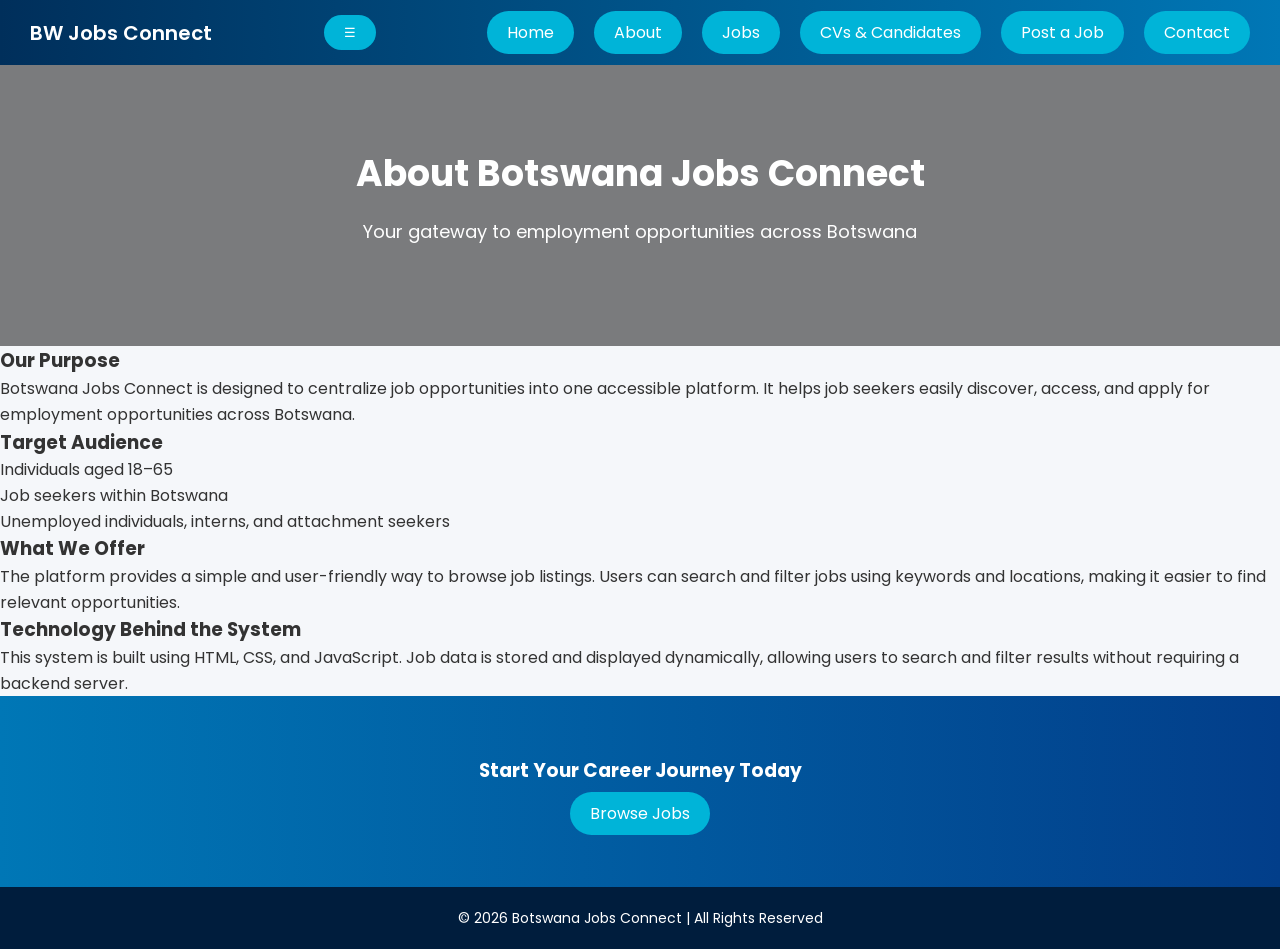
==== about.html @ 12d96cab "Add files via upload" ====
<!DOCTYPE html>
<html lang="en">
<head>
    <meta charset="UTF-8">
    <meta name="viewport" content="width=device-width, initial-scale=1.0">
    <title>About - Botswana Jobs Connect</title>
    <link rel="stylesheet" href="styles.css">
</head>
<body>

<header>
    <nav>
        <h1>BW Jobs Connect</h1>

        <button class="menu-toggle">☰</button>

        <ul>
            <li><a href="index.html">Home</a></li>
            <li><a href="about.html" class="active">About</a></li>
            <li><a href="jobs.html">Jobs</a></li>
            <li><a href="candidates.html">CVs & Candidates</a></li>
            <li><a href="post-job.html">Post a Job</a></li>
            <li><a href="contact.html">Contact</a></li>
        </ul>
    </nav>
</header>

<main>

    <!-- Hero -->
    <section id="hero">
        <h2>About Botswana Jobs Connect</h2>
        <p>Your gateway to employment opportunities across Botswana</p>
    </section>

    <!-- Purpose -->
    <section class="about-section">
        <h3>Our Purpose</h3>
        <p>
            Botswana Jobs Connect is designed to centralize job opportunities into one accessible platform.
            It helps job seekers easily discover, access, and apply for employment opportunities across Botswana.
        </p>
    </section>

    <!-- Audience -->
    <section class="about-section">
        <h3>Target Audience</h3>
        <ul>
            <li>Individuals aged 18–65</li>
            <li>Job seekers within Botswana</li>
            <li>Unemployed individuals, interns, and attachment seekers</li>
        </ul>
    </section>

    <!-- System Description -->
    <section class="about-section">
        <h3>What We Offer</h3>
        <p>
            The platform provides a simple and user-friendly way to browse job listings.
            Users can search and filter jobs using keywords and locations, making it easier
            to find relevant opportunities.
        </p>
    </section>

    <!-- Technical Info -->
    <section class="about-section">
        <h3>Technology Behind the System</h3>
        <p>
            This system is built using HTML, CSS, and JavaScript. Job data is stored and displayed dynamically,
            allowing users to search and filter results without requiring a backend server.
        </p>
    </section>

    <!-- CTA -->
    <section id="cta">
        <h3>Start Your Career Journey Today</h3>
        <a href="jobs.html">Browse Jobs</a>
    </section>

</main>

<footer>
    <p>© 2026 Botswana Jobs Connect | All Rights Reserved</p>
</footer>

</body>
</html>
---- styles.css ----
/* Google Font (optional but recommended) */
@import url('https://fonts.googleapis.com/css2?family=Poppins:wght@300;400;600&display=swap');

/* RESET */
* {
    margin: 0;
    padding: 0;
    box-sizing: border-box;
}

/* BASE */
body {
    font-family: 'Poppins', sans-serif;
    background-color: #f5f7fa;
    color: #333;
    line-height: 1.6;
}

/* HEADER */
header {
    background: linear-gradient(90deg, #002f5b, #0077b6);
    color: white;
    padding: 15px 30px;
}

nav h1 {
    font-size: 20px;
    font-weight: 600;
}

/* NAV */
nav {
    display: flex;
    justify-content: space-between;
    align-items: center;
}

nav ul {
    display: flex;
    gap: 20px;
    list-style: none;
}

nav a {
    color: white;
    text-decoration: none;
    font-weight: 400;
    transition: 0.3s;
}

nav a:hover {
    color: #90e0ef;
}

/* HERO */
#hero {
    text-align: center;
    padding: 80px 20px;
    background: linear-gradient(rgba(0,0,0,0.5), rgba(0,0,0,0.5)),
                url('https://images.unsplash.com/photo-1521737604893-d14cc237f11d');
    background-size: cover;
    background-position: center;
    color: white;
}

#hero h2 {
    font-size: 36px;
    margin-bottom: 15px;
}

#hero p {
    margin-bottom: 20px;
    font-size: 18px;
}

/* BUTTONS */
a, button {
    background: #00b4d8;
    color: white;
    border: none;
    padding: 10px 20px;
    border-radius: 25px;
    cursor: pointer;
    text-decoration: none;
    transition: 0.3s;
}

a:hover, button:hover {
    background: #0096c7;
    transform: translateY(-2px);
}

/* SEARCH */
#search {
    text-align: center;
    padding: 40px 20px;
}

#search input {
    padding: 12px;
    width: 250px;
    border-radius: 25px;
    border: 1px solid #ccc;
    margin-right: 10px;
}

/* JOBS */
#jobs {
    padding: 40px 20px;
}

#jobs h3 {
    text-align: center;
    margin-bottom: 30px;
}

#job-list {
    display: grid;
    grid-template-columns: repeat(auto-fit, minmax(250px, 1fr));
    gap: 20px;
}

/* JOB CARD */
.job-card {
    background: white;
    padding: 20px;
    border-radius: 12px;
    transition: 0.3s;
    box-shadow: 0 4px 10px rgba(0,0,0,0.05);
}

.job-card h4 {
    margin-bottom: 10px;
}

.job-card p {
    font-size: 14px;
    color: #555;
}

.job-card:hover {
    transform: translateY(-5px);
    box-shadow: 0 8px 20px rgba(0,0,0,0.1);
}

/* CTA */
#cta {
    text-align: center;
    padding: 60px 20px;
    background: linear-gradient(90deg, #0077b6, #023e8a);
    color: white;
}

#cta h3 {
    margin-bottom: 15px;
}

/* FOOTER */
footer {
    text-align: center;
    padding: 20px;
    background: #001d3d;
    color: white;
    font-size: 14px;
}
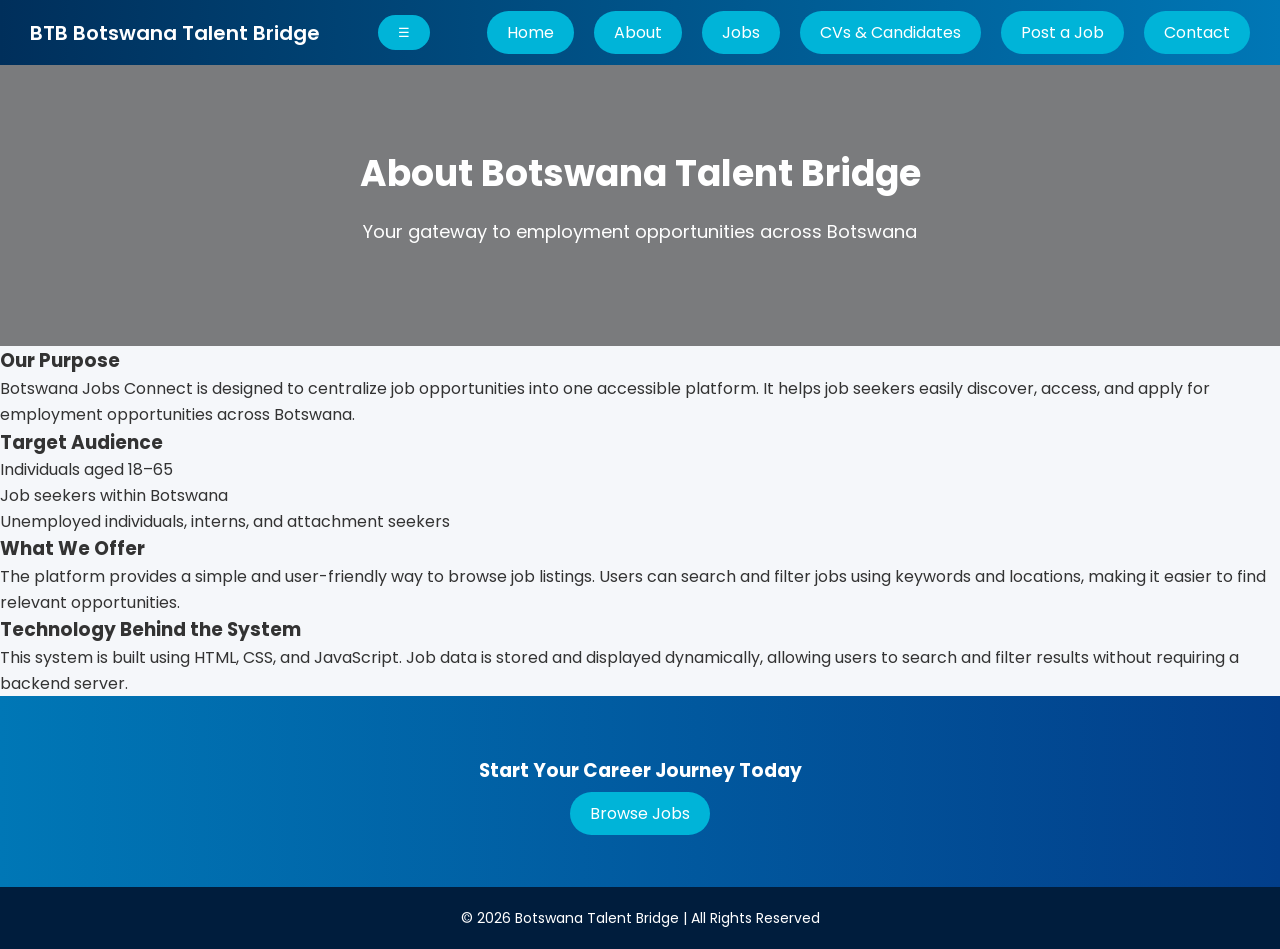
==== commit ce1879dc: "Update about.html" ====
--- a/about.html
+++ b/about.html
@@ -3,14 +3,14 @@
 <head>
     <meta charset="UTF-8">
     <meta name="viewport" content="width=device-width, initial-scale=1.0">
-    <title>About - Botswana Jobs Connect</title>
+    <title>About - Botswana Talent Bridge</title>
     <link rel="stylesheet" href="styles.css">
 </head>
 <body>
 
 <header>
     <nav>
-        <h1>BW Jobs Connect</h1>
+        <h1>BTB Botswana Talent Bridge</h1>
 
         <button class="menu-toggle">☰</button>
 
@@ -29,7 +29,7 @@
 
     <!-- Hero -->
     <section id="hero">
-        <h2>About Botswana Jobs Connect</h2>
+        <h2>About Botswana Talent Bridge</h2>
         <p>Your gateway to employment opportunities across Botswana</p>
     </section>
 
@@ -80,8 +80,8 @@
 </main>
 
 <footer>
-    <p>© 2026 Botswana Jobs Connect | All Rights Reserved</p>
+    <p>© 2026 Botswana Talent Bridge | All Rights Reserved</p>
 </footer>
 
 </body>
-</html>+</html>
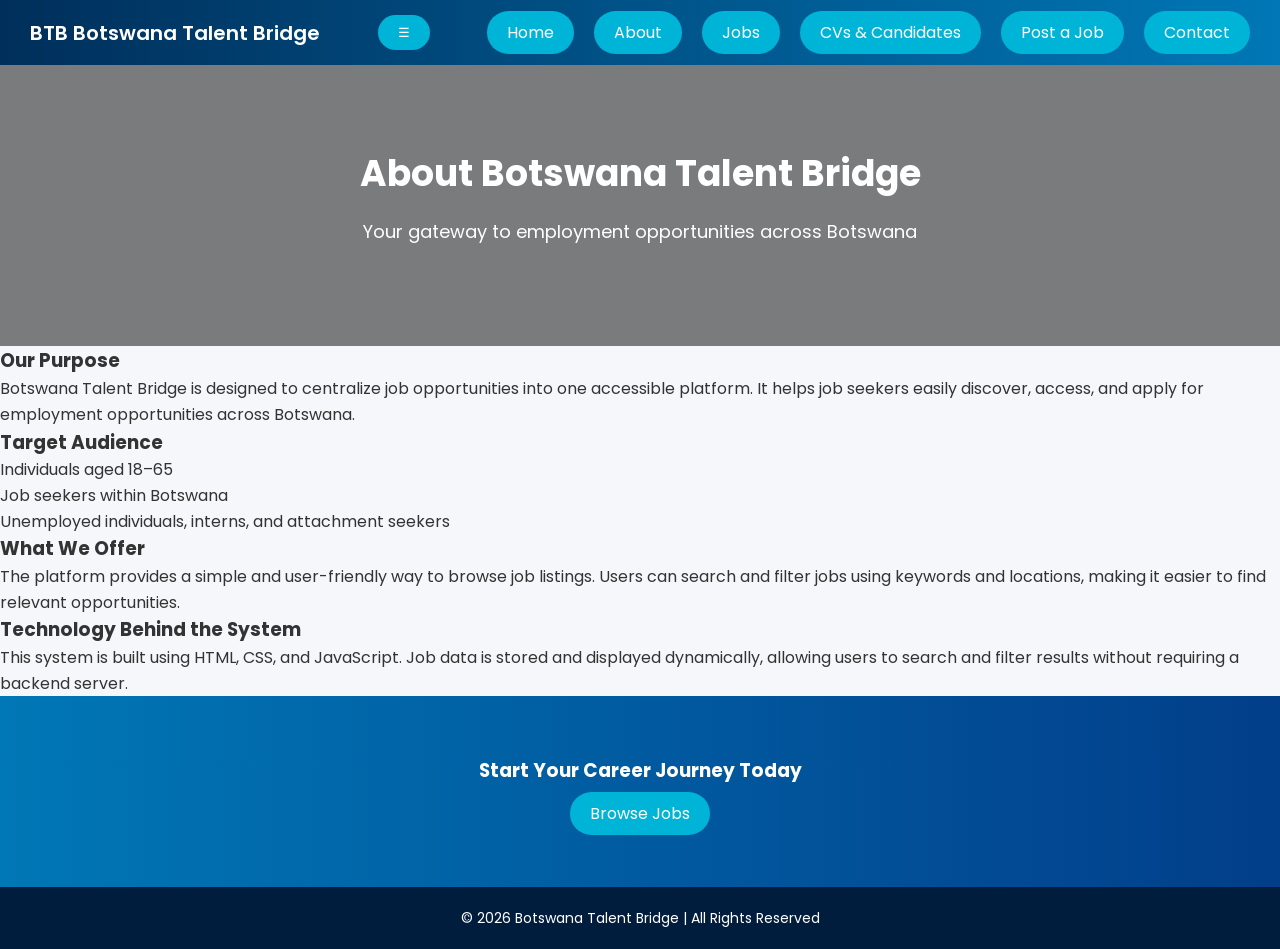
==== commit 9a3b2477: "Update about.html" ====
--- a/about.html
+++ b/about.html
@@ -37,7 +37,7 @@
     <section class="about-section">
         <h3>Our Purpose</h3>
         <p>
-            Botswana Jobs Connect is designed to centralize job opportunities into one accessible platform.
+            Botswana Talent Bridge is designed to centralize job opportunities into one accessible platform.
             It helps job seekers easily discover, access, and apply for employment opportunities across Botswana.
         </p>
     </section>
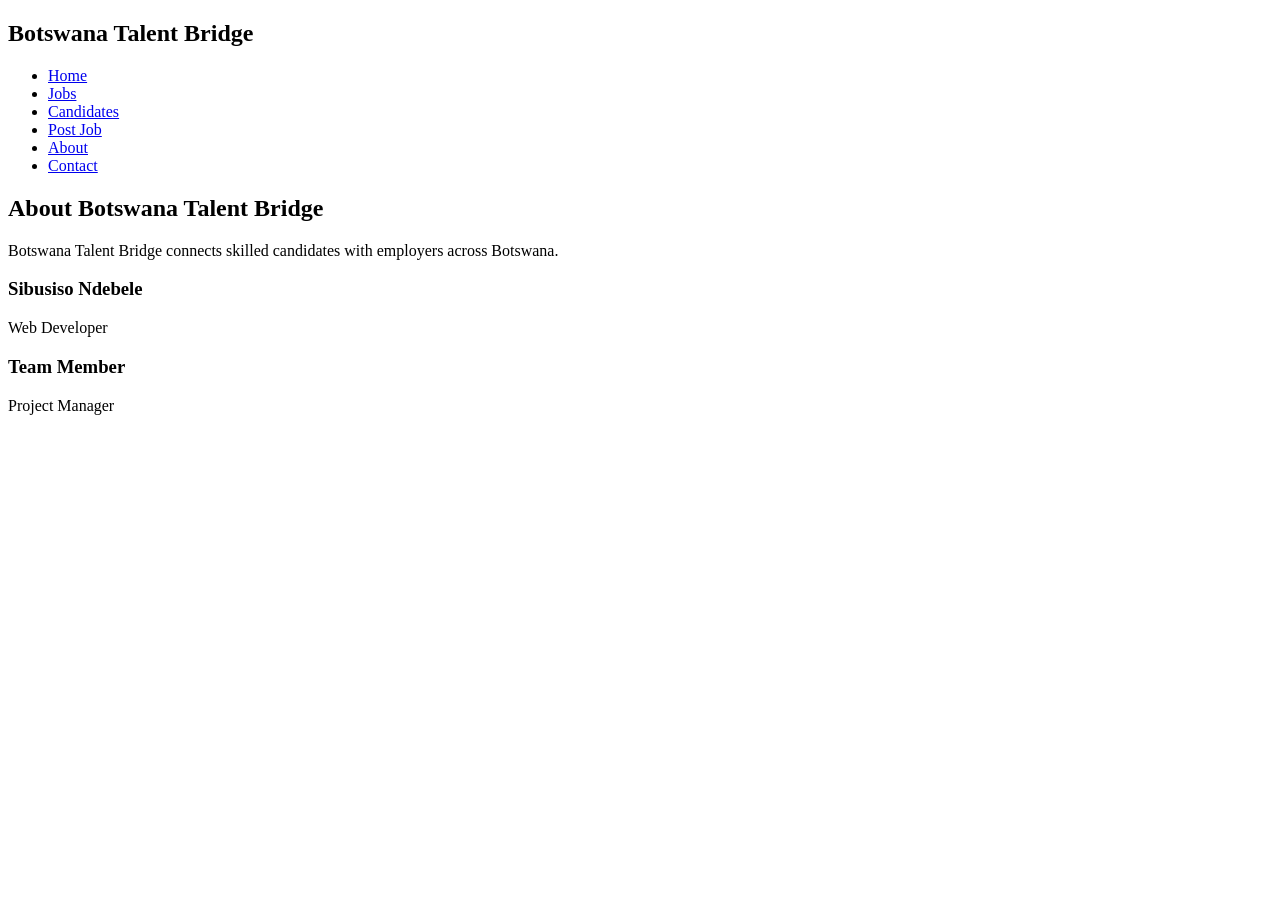
==== commit 689cee1b: "Add files via upload" ====
--- a/about.html
+++ b/about.html
@@ -3,85 +3,50 @@
 <head>
     <meta charset="UTF-8">
     <meta name="viewport" content="width=device-width, initial-scale=1.0">
-    <title>About - Botswana Talent Bridge</title>
-    <link rel="stylesheet" href="styles.css">
+    <title>About Us</title>
+    <link rel="stylesheet" href="style.css">
 </head>
 <body>
 
 <header>
-    <nav>
-        <h1>BTB Botswana Talent Bridge</h1>
+    <nav class="navbar">
+        <h2>Botswana Talent Bridge</h2>
 
-        <button class="menu-toggle">☰</button>
-
-        <ul>
+        <ul class="nav-links">
             <li><a href="index.html">Home</a></li>
-            <li><a href="about.html" class="active">About</a></li>
             <li><a href="jobs.html">Jobs</a></li>
-            <li><a href="candidates.html">CVs & Candidates</a></li>
-            <li><a href="post-job.html">Post a Job</a></li>
+            <li><a href="candidates.html">Candidates</a></li>
+            <li><a href="post-job.html">Post Job</a></li>
+            <li><a href="about.html">About</a></li>
             <li><a href="contact.html">Contact</a></li>
         </ul>
     </nav>
 </header>
 
-<main>
+<section class="about">
 
-    <!-- Hero -->
-    <section id="hero">
-        <h2>About Botswana Talent Bridge</h2>
-        <p>Your gateway to employment opportunities across Botswana</p>
-    </section>
+    <h1>About Botswana Talent Bridge</h1>
 
-    <!-- Purpose -->
-    <section class="about-section">
-        <h3>Our Purpose</h3>
-        <p>
-            Botswana Talent Bridge is designed to centralize job opportunities into one accessible platform.
-            It helps job seekers easily discover, access, and apply for employment opportunities across Botswana.
-        </p>
-    </section>
+    <p>
+        Botswana Talent Bridge connects skilled candidates
+        with employers across Botswana.
+    </p>
 
-    <!-- Audience -->
-    <section class="about-section">
-        <h3>Target Audience</h3>
-        <ul>
-            <li>Individuals aged 18–65</li>
-            <li>Job seekers within Botswana</li>
-            <li>Unemployed individuals, interns, and attachment seekers</li>
-        </ul>
-    </section>
+    <div class="team">
 
-    <!-- System Description -->
-    <section class="about-section">
-        <h3>What We Offer</h3>
-        <p>
-            The platform provides a simple and user-friendly way to browse job listings.
-            Users can search and filter jobs using keywords and locations, making it easier
-            to find relevant opportunities.
-        </p>
-    </section>
+        <div class="team-card">
+            <h3>Sibusiso Ndebele</h3>
+            <p>Web Developer</p>
+        </div>
 
-    <!-- Technical Info -->
-    <section class="about-section">
-        <h3>Technology Behind the System</h3>
-        <p>
-            This system is built using HTML, CSS, and JavaScript. Job data is stored and displayed dynamically,
-            allowing users to search and filter results without requiring a backend server.
-        </p>
-    </section>
+        <div class="team-card">
+            <h3>Team Member</h3>
+            <p>Project Manager</p>
+        </div>
 
-    <!-- CTA -->
-    <section id="cta">
-        <h3>Start Your Career Journey Today</h3>
-        <a href="jobs.html">Browse Jobs</a>
-    </section>
+    </div>
 
-</main>
-
-<footer>
-    <p>© 2026 Botswana Talent Bridge | All Rights Reserved</p>
-</footer>
+</section>
 
 </body>
-</html>
+</html>
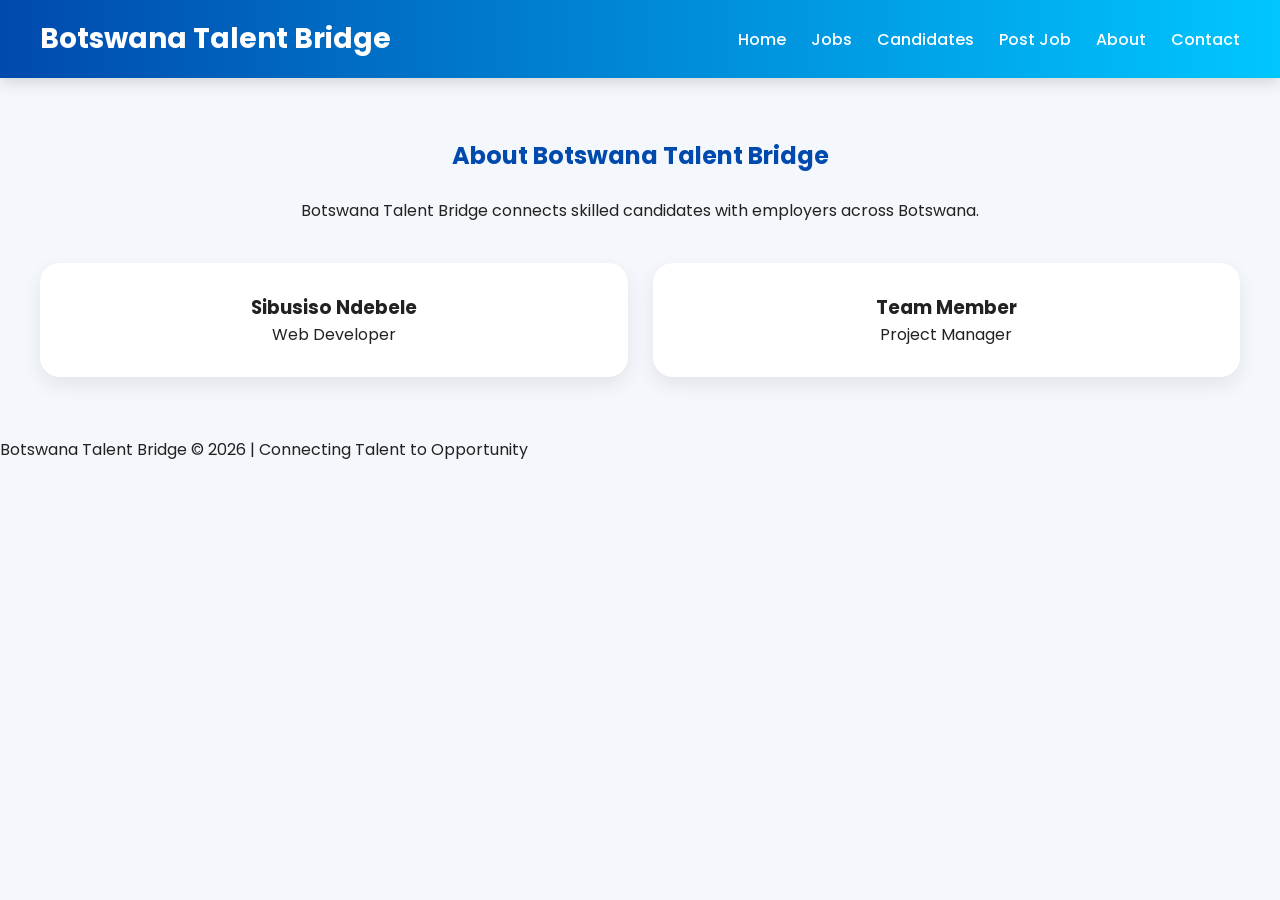
==== commit 2bef8a20: "Update about.html" ====
--- a/about.html
+++ b/about.html
@@ -47,6 +47,11 @@
     </div>
 
 </section>
-
+<footer>
+    <p>
+        Botswana Talent Bridge © 2026
+        | Connecting Talent to Opportunity
+    </p>
+</footer>
 </body>
-</html>+</html>
--- a/style.css
+++ b/style.css
@@ -0,0 +1,388 @@
+@import url('https://fonts.googleapis.com/css2?family=Poppins:wght@300;400;500;600;700&display=swap');
+
+*{
+    margin:0;
+    padding:0;
+    box-sizing:border-box;
+    font-family:'Poppins', sans-serif;
+}
+
+body{
+    background:#f4f7fb;
+    color:#222;
+}
+
+/* NAVBAR */
+
+.navbar{
+    background:linear-gradient(90deg,#004aad,#00c6ff);
+    padding:18px 40px;
+    display:flex;
+    justify-content:space-between;
+    align-items:center;
+    position:sticky;
+    top:0;
+    z-index:1000;
+    box-shadow:0 4px 15px rgba(0,0,0,0.15);
+}
+
+.navbar h2{
+    color:white;
+    font-size:28px;
+    font-weight:700;
+}
+
+.nav-links{
+    display:flex;
+    gap:25px;
+    list-style:none;
+}
+
+.nav-links a{
+    color:white;
+    text-decoration:none;
+    font-weight:500;
+    transition:0.3s;
+}
+
+.nav-links a:hover{
+    color:#ffe600;
+}
+
+/* MOBILE MENU */
+
+#menu-btn{
+    display:none;
+    background:none;
+    border:none;
+    color:white;
+    font-size:28px;
+    cursor:pointer;
+}
+
+/* HERO SECTION */
+
+.hero{
+    min-height:90vh;
+    display:flex;
+    flex-direction:column;
+    justify-content:center;
+    align-items:center;
+    text-align:center;
+    padding:20px;
+    background:
+    linear-gradient(rgba(0,0,0,0.5), rgba(0,0,0,0.5)),
+    url('https://images.unsplash.com/photo-1521737604893-d14cc237f11d?q=80&w=1600&auto=format&fit=crop');
+    background-size:cover;
+    background-position:center;
+    color:white;
+}
+
+.hero h1{
+    font-size:60px;
+    margin-bottom:20px;
+    animation:fadeIn 1s ease;
+}
+
+.hero p{
+    font-size:22px;
+    margin-bottom:30px;
+}
+
+.hero input{
+    width:320px;
+    padding:14px;
+    border:none;
+    border-radius:30px;
+    outline:none;
+    font-size:16px;
+}
+
+.hero button{
+    margin-top:15px;
+}
+
+/* BUTTONS */
+
+button{
+    background:linear-gradient(90deg,#ff6a00,#ee0979);
+    color:white;
+    border:none;
+    padding:14px 28px;
+    border-radius:30px;
+    font-size:16px;
+    font-weight:600;
+    cursor:pointer;
+    transition:0.3s;
+}
+
+button:hover{
+    transform:translateY(-3px);
+    box-shadow:0 8px 20px rgba(0,0,0,0.2);
+}
+
+/* STATS */
+
+.stats{
+    display:grid;
+    grid-template-columns:repeat(auto-fit,minmax(220px,1fr));
+    gap:25px;
+    padding:70px 40px;
+}
+
+.card{
+    background:white;
+    padding:40px 20px;
+    border-radius:20px;
+    text-align:center;
+    box-shadow:0 8px 20px rgba(0,0,0,0.08);
+    transition:0.3s;
+}
+
+.card:hover{
+    transform:translateY(-10px);
+}
+
+.card h2{
+    font-size:42px;
+    color:#004aad;
+    margin-bottom:10px;
+}
+
+/* FEATURED JOBS */
+
+.featured-jobs{
+    padding:60px 40px;
+}
+
+.featured-jobs h2{
+    text-align:center;
+    font-size:40px;
+    margin-bottom:40px;
+    color:#004aad;
+}
+
+.job-card{
+    background:white;
+    padding:25px;
+    margin-bottom:25px;
+    border-radius:20px;
+    box-shadow:0 8px 20px rgba(0,0,0,0.08);
+    transition:0.3s;
+}
+
+.job-card:hover{
+    transform:translateY(-5px);
+}
+
+.job-card h3{
+    color:#004aad;
+    margin-bottom:10px;
+}
+
+.job-card p{
+    margin-bottom:8px;
+}
+
+/* JOBS PAGE */
+
+.jobs-page{
+    display:flex;
+    gap:30px;
+    padding:40px;
+}
+
+.filters{
+    width:280px;
+    background:white;
+    padding:25px;
+    border-radius:20px;
+    box-shadow:0 8px 20px rgba(0,0,0,0.08);
+}
+
+.filters h3{
+    margin-bottom:20px;
+    color:#004aad;
+}
+
+.jobs-list{
+    flex:1;
+}
+
+/* FORMS */
+
+form{
+    display:flex;
+    flex-direction:column;
+    gap:18px;
+}
+
+input,
+textarea,
+select{
+    padding:14px;
+    border:1px solid #ddd;
+    border-radius:12px;
+    font-size:16px;
+}
+
+textarea{
+    min-height:150px;
+}
+
+/* CANDIDATES */
+
+.candidates{
+    padding:60px 40px;
+}
+
+.candidates h1{
+    text-align:center;
+    margin-bottom:40px;
+    color:#004aad;
+}
+
+.upload-box{
+    background:white;
+    padding:25px;
+    border-radius:20px;
+    margin-bottom:40px;
+    box-shadow:0 8px 20px rgba(0,0,0,0.08);
+}
+
+.candidate-grid{
+    display:grid;
+    grid-template-columns:repeat(auto-fit,minmax(280px,1fr));
+    gap:25px;
+}
+
+.candidate-card{
+    background:white;
+    padding:25px;
+    border-radius:20px;
+    box-shadow:0 8px 20px rgba(0,0,0,0.08);
+    transition:0.3s;
+}
+
+.candidate-card:hover{
+    transform:translateY(-8px);
+}
+
+/* ABOUT */
+
+.about{
+    padding:60px 40px;
+    text-align:center;
+}
+
+.about h1{
+    color:#004aad;
+    margin-bottom:25px;
+}
+
+.team{
+    display:grid;
+    grid-template-columns:repeat(auto-fit,minmax(250px,1fr));
+    gap:25px;
+    margin-top:40px;
+}
+
+.team-card{
+    background:white;
+    padding:30px;
+    border-radius:20px;
+    box-shadow:0 8px 20px rgba(0,0,0,0.08);
+}
+
+/* CONTACT */
+
+.contact-page{
+    display:flex;
+    gap:30px;
+    padding:60px 40px;
+    flex-wrap:wrap;
+}
+
+.contact-form,
+.contact-info{
+    flex:1;
+    background:white;
+    padding:30px;
+    border-radius:20px;
+    box-shadow:0 8px 20px rgba(0,0,0,0.08);
+}
+
+.contact-info h2,
+.contact-form h2{
+    margin-bottom:20px;
+    color:#004aad;
+}
+
+/* POST JOB */
+
+.post-job{
+    padding:60px 40px;
+}
+
+.post-job h1{
+    text-align:center;
+    margin-bottom:40px;
+    color:#004aad;
+}
+
+/* ANIMATIONS */
+
+@keyframes fadeIn{
+
+    from{
+        opacity:0;
+        transform:translateY(20px);
+    }
+
+    to{
+        opacity:1;
+        transform:translateY(0);
+    }
+
+}
+
+/* RESPONSIVE */
+
+@media(max-width:900px){
+
+    .jobs-page{
+        flex-direction:column;
+    }
+
+    .filters{
+        width:100%;
+    }
+
+}
+
+@media(max-width:768px){
+
+    .hero h1{
+        font-size:40px;
+    }
+
+    .nav-links{
+        position:absolute;
+        top:80px;
+        right:0;
+        background:#004aad;
+        flex-direction:column;
+        width:220px;
+        padding:20px;
+        display:none;
+    }
+
+    .nav-links.active{
+        display:flex;
+    }
+
+    #menu-btn{
+        display:block;
+    }
+
+}
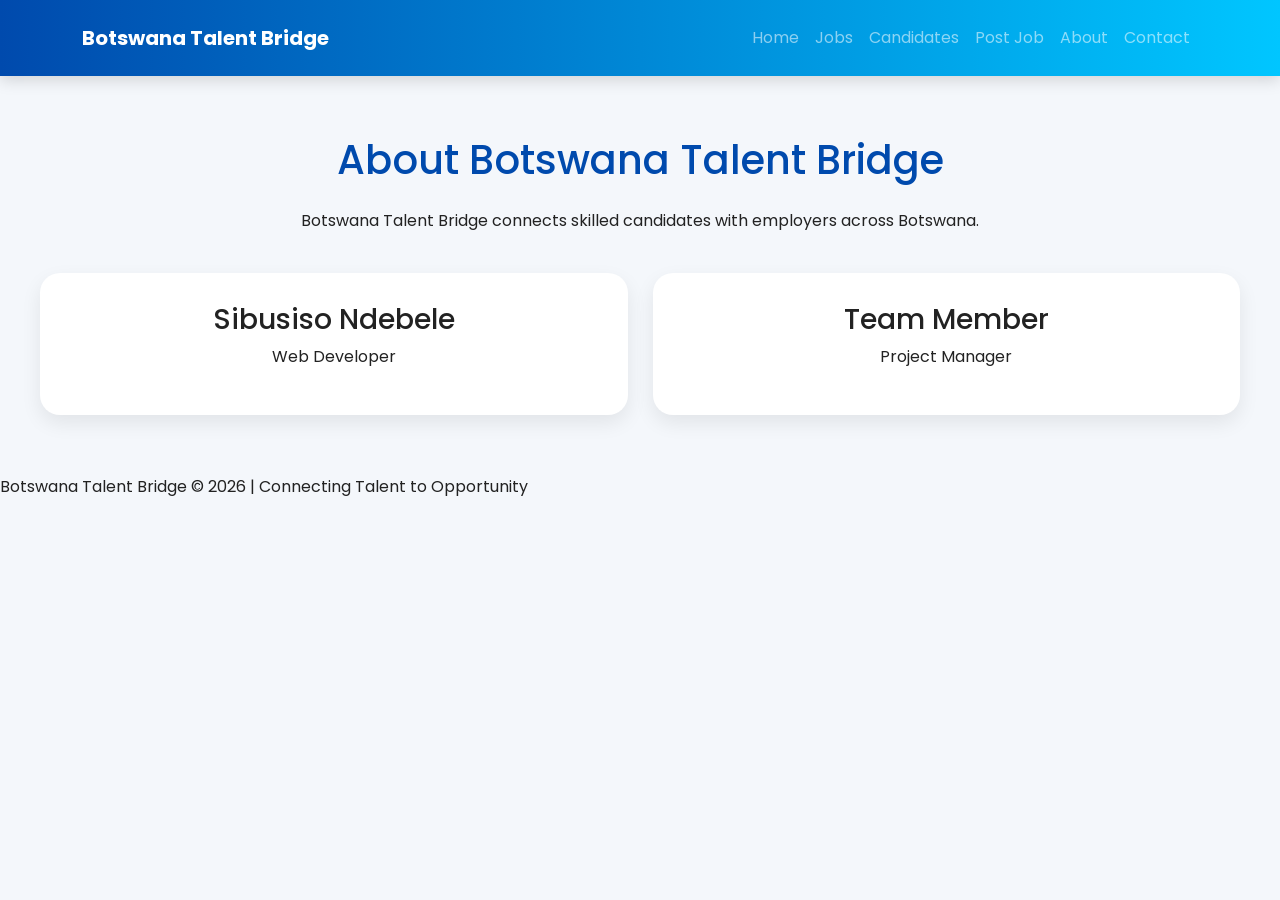
==== commit e970f2ed: "Update about.html" ====
--- a/about.html
+++ b/about.html
@@ -3,24 +3,84 @@
 <head>
     <meta charset="UTF-8">
     <meta name="viewport" content="width=device-width, initial-scale=1.0">
-    <title>About Us</title>
+
+    <title>Botswana Talent Bridge</title>
+
+    <!-- Bootstrap CSS -->
+    <link
+    href="https://cdn.jsdelivr.net/npm/bootstrap@5.3.3/dist/css/bootstrap.min.css"
+    rel="stylesheet">
+
     <link rel="stylesheet" href="style.css">
 </head>
 <body>
 
 <header>
-    <nav class="navbar">
-        <h2>Botswana Talent Bridge</h2>
+   <nav class="navbar navbar-expand-lg navbar-dark">
 
-        <ul class="nav-links">
-            <li><a href="index.html">Home</a></li>
-            <li><a href="jobs.html">Jobs</a></li>
-            <li><a href="candidates.html">Candidates</a></li>
-            <li><a href="post-job.html">Post Job</a></li>
-            <li><a href="about.html">About</a></li>
-            <li><a href="contact.html">Contact</a></li>
-        </ul>
-    </nav>
+    <div class="container">
+
+        <a class="navbar-brand fw-bold" href="index.html">
+            Botswana Talent Bridge
+        </a>
+
+        <button
+        class="navbar-toggler"
+        type="button"
+        data-bs-toggle="collapse"
+        data-bs-target="#navbarNav">
+
+            <span class="navbar-toggler-icon"></span>
+
+        </button>
+
+        <div class="collapse navbar-collapse" id="navbarNav">
+
+            <ul class="navbar-nav ms-auto">
+
+                <li class="nav-item">
+                    <a class="nav-link" href="index.html">
+                        Home
+                    </a>
+                </li>
+
+                <li class="nav-item">
+                    <a class="nav-link" href="jobs.html">
+                        Jobs
+                    </a>
+                </li>
+
+                <li class="nav-item">
+                    <a class="nav-link" href="candidates.html">
+                        Candidates
+                    </a>
+                </li>
+
+                <li class="nav-item">
+                    <a class="nav-link" href="post-job.html">
+                        Post Job
+                    </a>
+                </li>
+
+                <li class="nav-item">
+                    <a class="nav-link" href="about.html">
+                        About
+                    </a>
+                </li>
+
+                <li class="nav-item">
+                    <a class="nav-link" href="contact.html">
+                        Contact
+                    </a>
+                </li>
+
+            </ul>
+
+        </div>
+
+    </div>
+
+</nav>
 </header>
 
 <section class="about">
